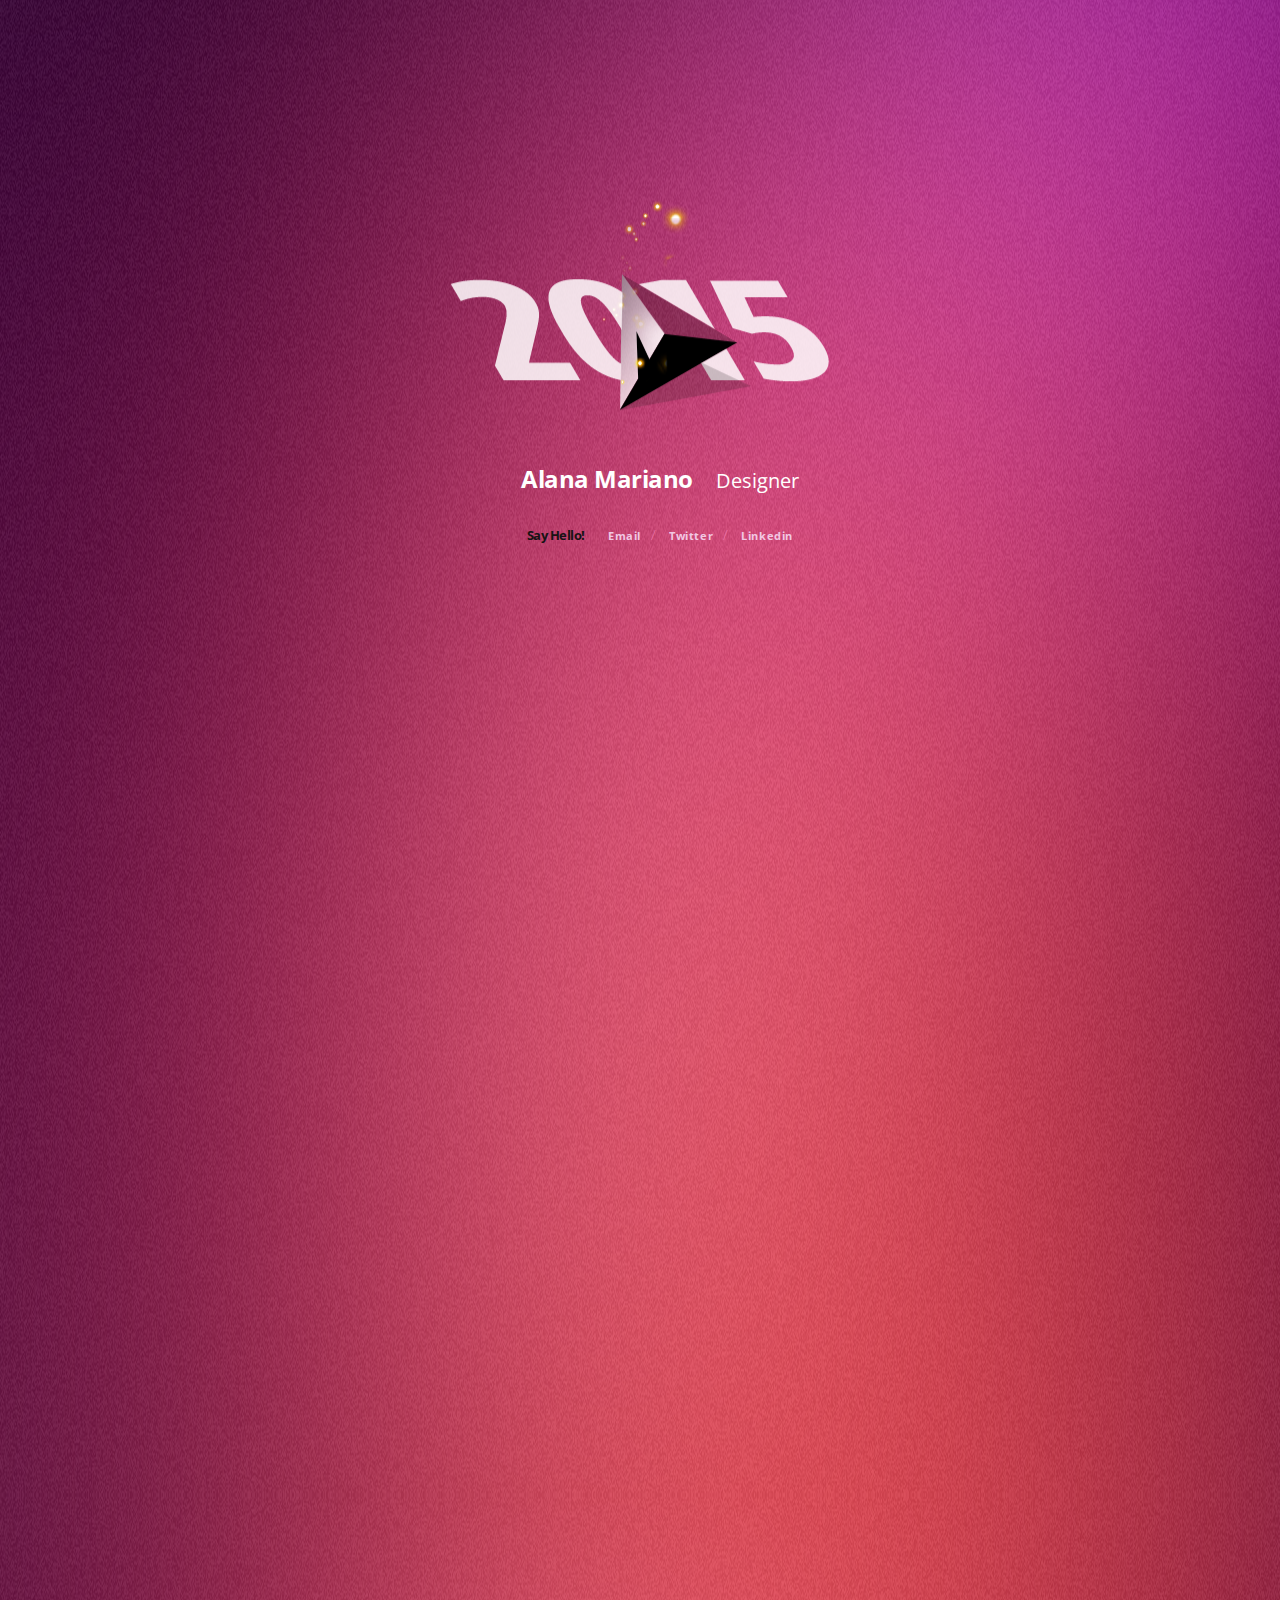
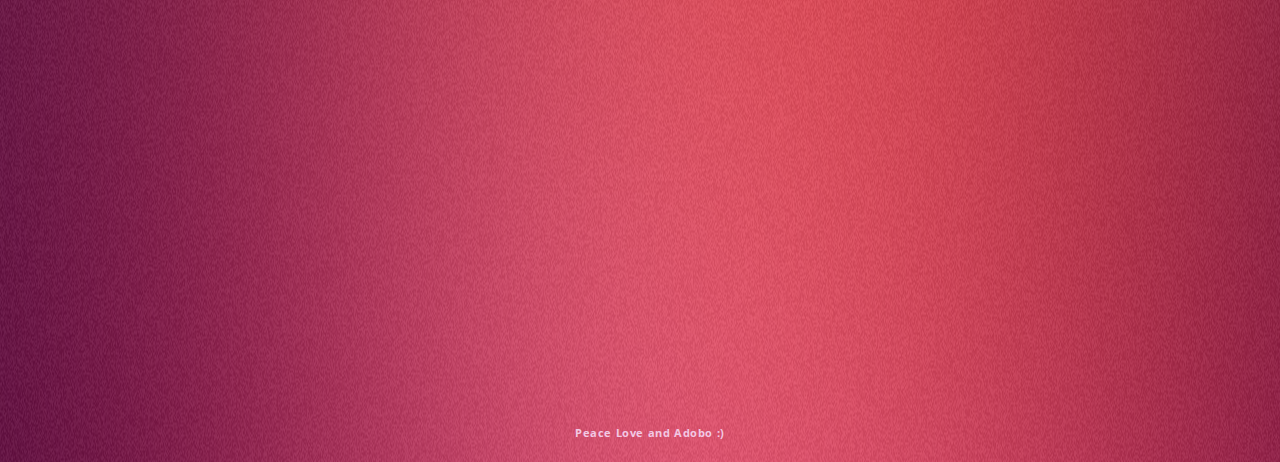
==== index.html @ 104ada3d "Initial Commit" ====
<!DOCTYPE HTML>
<html>
<head>
	<title>Quote Testing</title>
	<link rel="stylesheet" href="css/normalize.css">
	<link rel="stylesheet" href="css/styles.css">
	<link href='http://fonts.googleapis.com/css?family=Open+Sans:400,800,300,600,700' rel='stylesheet' type='text/css'>
	<link rel="text/javascript" href="js/jquery.scrollmagic.js">
</head>
<body>
	<div class="container" id="one">
<!-- 		<div class="content"> -->
			<div id="logo">
				<p><a href="#two"><img src="images/logo4.png" id="fadein-trigger"></a></p>
				<ul class="contact">
					<li>Alana Mariano</li>
					<li>Designer</li>
				</ul>
				<ul>
					<li>Say Hello!</li>
					<li><a href="mailto:asdf@gmail.com">Email</a></li><span class="slash">&#47;</span>
					<li><a href="http://www.twitter.com/bijoudama" target="_">Twitter</a></li><span class="slash">&#47;<span>
					<li><a href="https://www.linkedin.com/pub/alana-mariano/1/214/343" target="_">Linkedin</a></li>
<!-- 					<li><a href="http://www.code.io/nausichan">Code.io</a></li><span class="slash">&#47;</span> -->
				</ul>
			</div>
<!-- 		</div> -->
	</div>
			<div>
				<br /><br /><br /><br /><br /><br /><br /><br /><br /><br /><br /><br /><br /><br /><br /><br /><br /><br /><br /><br /><br /><br /><br /><br /><br /><br /><br /><br /><br /><br /><br /><br /><br /><br /><br /><br /><br /><br /><br /><br /><br /><br /><br /><br /><br /><br /><br /><br /><br /><br /><br /><br /><br /><br /><br /><br /><br /><br /><br /><br /><br /><br /><br /><br /><br /><br /><br /><br /><br /><br /><br /><br /><br /><br /><br /><br /><br /><br /><br /><br /><br /><br /><br /><br /><br /><br /><br /><br /><br /><br /><br /><br /><br />
				<ul id="trigger1"><li id="animate1"><a href="#one" id="two">Peace Love and Adobo :)</a><li>
					<br /><br /><br /><br /><br /><br /><br /><br /><br /><br /><br /><br /><br /><br />
			</div>

  <script src="http://ajax.googleapis.com/ajax/libs/jquery/1.10.2/jquery.min.js"></script>
  <script src="js/script.js"></script>
    <script>
		var controller;
		$(document).ready(function($) {
			// init controller
			controller = new ScrollMagic();
		});
    </script>

</body>
</html>
---- css/styles.css ----
* {
	font-family: 'Open Sans';
	font-size: 11px;
}

body {
	background-color: #171314;
	background: url('../images/bg1.png');
	margin: 0 auto;
	padding: 0px;
}


footer {
	display: block;
	margin: auto;
	position: absolute;
	bottom: 40px;
	padding: 20px;
}

div.container {
	width:100%;
	margin: auto;
    display: block;
    vertical-align: middle;
	top: 33%;
	position: relative;
    transform: translate(0, 40%);
}

p {
	color: #ffffff;
	font-size: 24px;
	display: inline-block;
	font-weight: 100;
}

span.role {
	font-size: 18px;
	color: #ffffff;
	display: block;
}

#logo {
	display: block;
	margin: auto;
}

ul {
	text-align: center;
/*	margin: 100px;*/
}

ul.contact>li:nth-child(2){
	color: #ffffff;
	font-size: 20px;
}

ul.contact>li:first-child{
	color: #ffffff;
	font-size: 24px;
}

li {
	margin: 0 auto;
	display: inline-block;
	padding: 10px;
}

li:first-child {
	color: #171314;
	font-weight: 700;
	font-size: 13px;
	letter-spacing: -0.5px;
}

#logo {
    margin-top: 25px;
    font-size: 21px;
    text-align: center;

    -webkit-animation: fadein 2s; /* Safari, Chrome and Opera > 12.1 */
       -moz-animation: fadein 2s; /* Firefox < 16 */
        -ms-animation: fadein 2s; /* Internet Explorer */
         -o-animation: fadein 2s; /* Opera < 12.1 */
            animation: fadein 2s;
}

/*@keyframes fadein {
    from { opacity: 0; }
    to   { opacity: 1; }
}

/* Firefox < 16 */
@-moz-keyframes fadein {
    from { opacity: 0; }
    to   { opacity: 1; }
}

/* Safari, Chrome and Opera > 12.1 */
@-webkit-keyframes fadein {
    from { opacity: 0; }
    to   { opacity: 1; }
}

/* Internet Explorer */
@-ms-keyframes fadein {
    from { opacity: 0; }
    to   { opacity: 1; }
}

/* Opera < 12.1 */
@-o-keyframes fadein {
    from { opacity: 0; }
}*/


div.wrapper {
	margin: auto;
	display: block;
}

a {
	color: #f2c8e4;
	font-weight: bold;
	text-decoration: none;
	letter-spacing: 0.6px;
}

li>a:hover {
	border-bottom: 2px solid #ffffff;
	padding-bottom: 3px;
	color: #ffffff;
}

span.slash {
	color: #f078ad;
	font-size: 14px;
	font-weight: lighter;
}

@media screen and (max-width:480px){
	* {
		font-size: 36px;
	}

	div#logo {
		margin-top: -120px;
/*		background-color: #171314;*/
	}

	img {
		width: 50%;
	}

	ul {
		text-align: center;
		margin: auto;
		width: 100%;
	}

	li {
		margin: auto;
		display: block;
		padding: 10px;
		border-bottom: 1px solid rgba(0 0 0 .5);
	}

	span {
		display: none;
	}

	div#contact {

	}

	li:first-child {
		color: #ffffff;
		font-weight: 700;
		font-size: 24px;
		letter-spacing: -0.5px;
	}
}


div.container {
	width:100%;
	margin: auto;
    display: block;
    vertical-align: middle;
	top: 33%;
	position: relative;
    transform: translate(0, 40%);
}
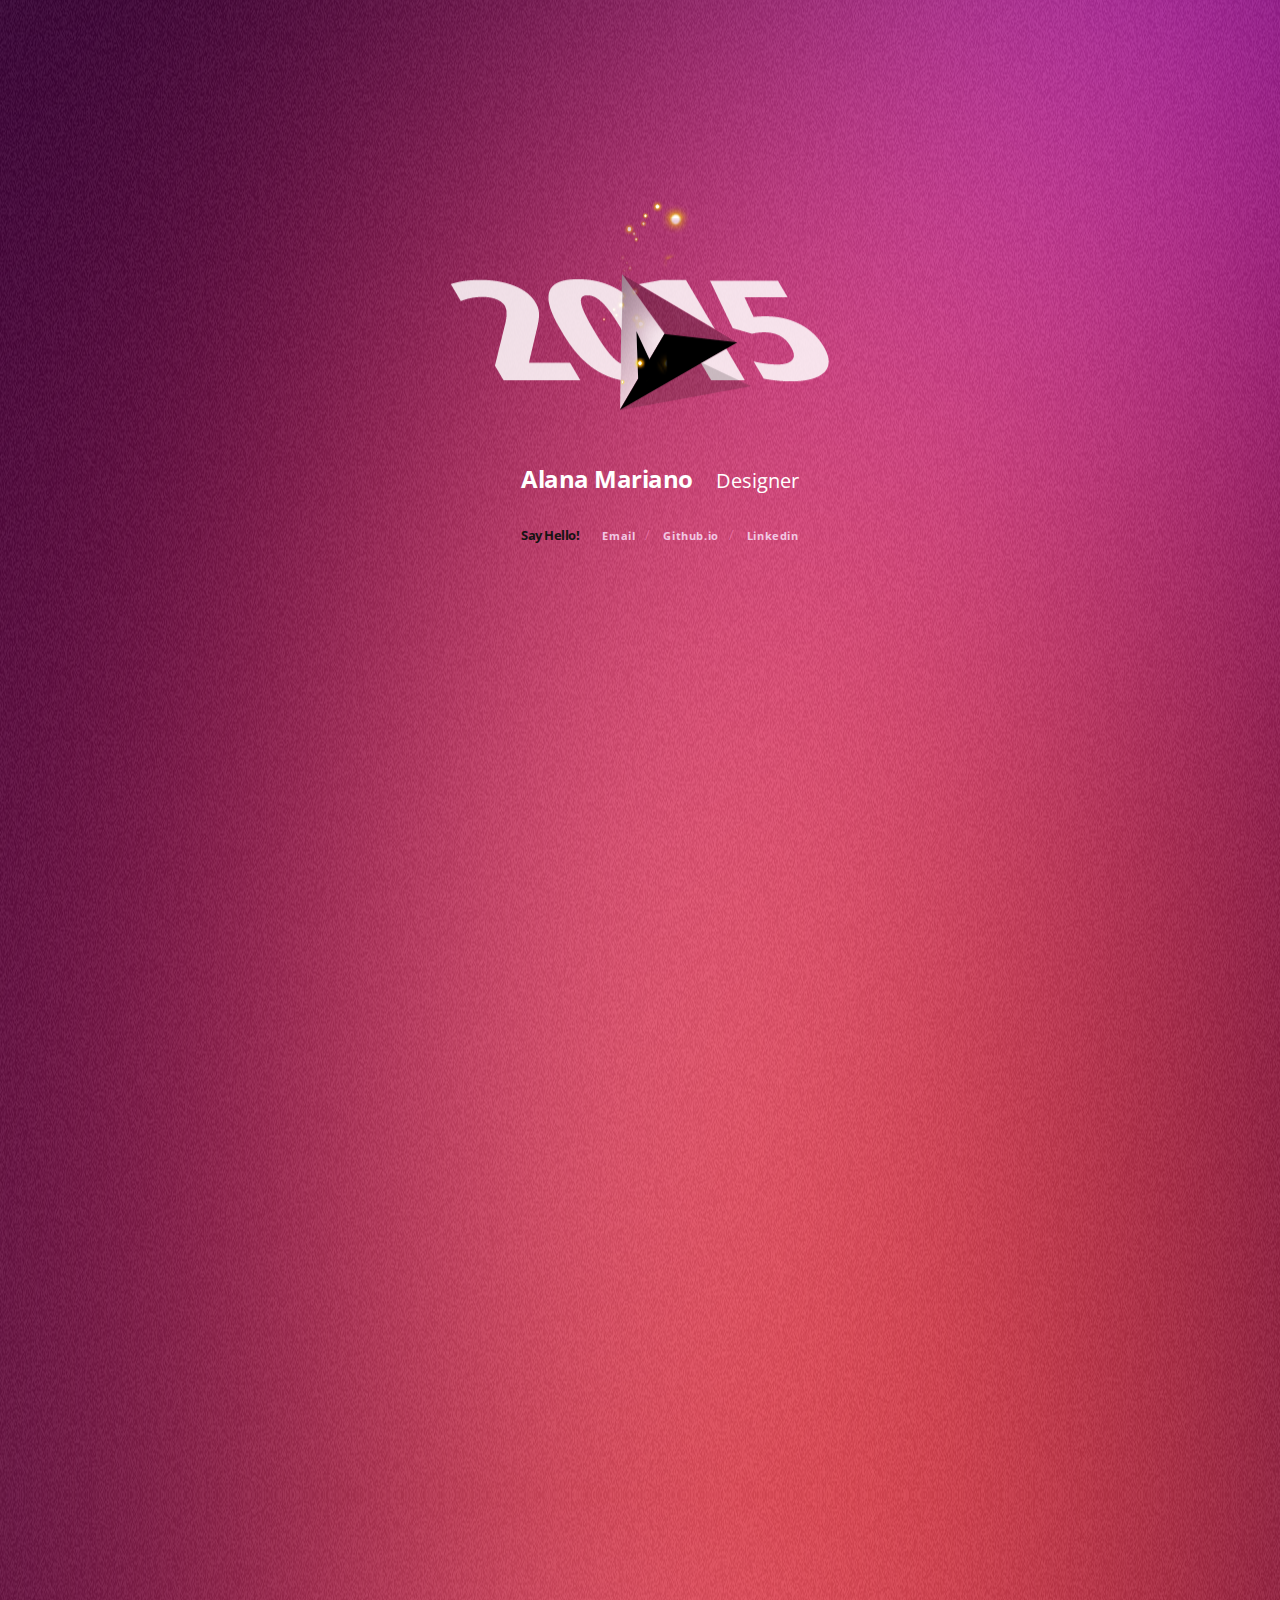
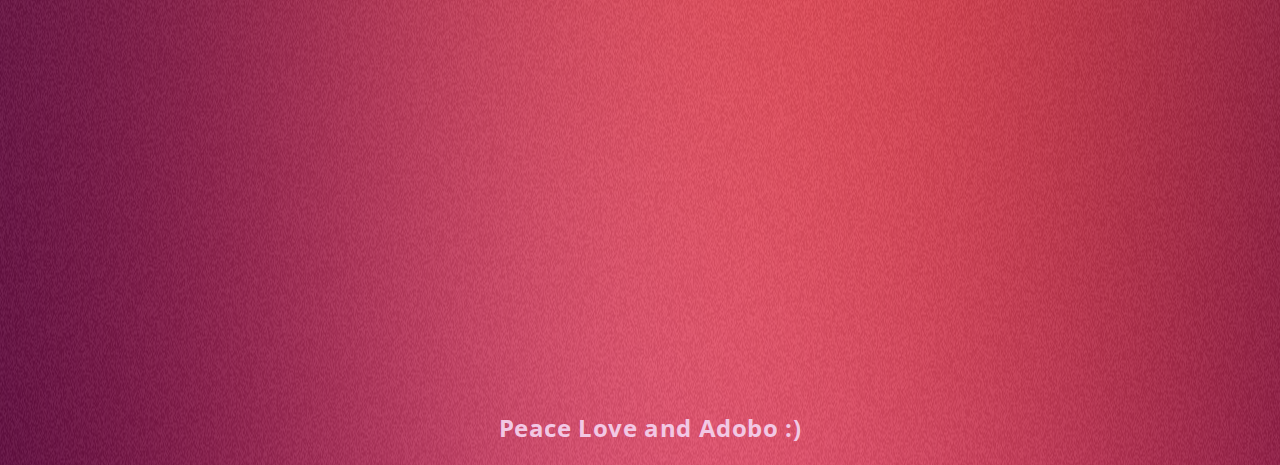
==== commit 07a095e5: "Modified XSM glass" ====
--- a/index.html
+++ b/index.html
@@ -1,7 +1,7 @@
 <!DOCTYPE HTML>
 <html>
 <head>
-	<title>Quote Testing</title>
+	<title>GA | FEWD-47: Final Project</title>
 	<link rel="stylesheet" href="css/normalize.css">
 	<link rel="stylesheet" href="css/styles.css">
 	<link href='http://fonts.googleapis.com/css?family=Open+Sans:400,800,300,600,700' rel='stylesheet' type='text/css'>
@@ -19,16 +19,15 @@
 				<ul>
 					<li>Say Hello!</li>
 					<li><a href="mailto:asdf@gmail.com">Email</a></li><span class="slash">&#47;</span>
-					<li><a href="http://www.twitter.com/bijoudama" target="_">Twitter</a></li><span class="slash">&#47;<span>
+					<li><a href="http://bijoudama.github.io" target="_">Github.io</a></li><span class="slash">&#47;</span>
 					<li><a href="https://www.linkedin.com/pub/alana-mariano/1/214/343" target="_">Linkedin</a></li>
-<!-- 					<li><a href="http://www.code.io/nausichan">Code.io</a></li><span class="slash">&#47;</span> -->
 				</ul>
 			</div>
 <!-- 		</div> -->
 	</div>
-			<div>
+			<div class="quote">
 				<br /><br /><br /><br /><br /><br /><br /><br /><br /><br /><br /><br /><br /><br /><br /><br /><br /><br /><br /><br /><br /><br /><br /><br /><br /><br /><br /><br /><br /><br /><br /><br /><br /><br /><br /><br /><br /><br /><br /><br /><br /><br /><br /><br /><br /><br /><br /><br /><br /><br /><br /><br /><br /><br /><br /><br /><br /><br /><br /><br /><br /><br /><br /><br /><br /><br /><br /><br /><br /><br /><br /><br /><br /><br /><br /><br /><br /><br /><br /><br /><br /><br /><br /><br /><br /><br /><br /><br /><br /><br /><br /><br /><br />
-				<ul id="trigger1"><li id="animate1"><a href="#one" id="two">Peace Love and Adobo :)</a><li>
+				<ul id="trigger1"><li id="animate1"><a href="#one" id="two" class="ending">Peace Love and Adobo :)</a><li>
 					<br /><br /><br /><br /><br /><br /><br /><br /><br /><br /><br /><br /><br /><br />
 			</div>
 
--- a/css/styles.css
+++ b/css/styles.css
@@ -142,7 +142,7 @@
 
 @media screen and (max-width:480px){
 	* {
-		font-size: 36px;
+		font-size: 24px;
 	}
 
 	div#logo {
@@ -151,13 +151,13 @@
 	}
 
 	img {
-		width: 50%;
+		width: 80%;
 	}
 
 	ul {
 		text-align: center;
 		margin: auto;
-		width: 100%;
+		width: 80%;
 	}
 
 	li {
@@ -171,8 +171,8 @@
 		display: none;
 	}
 
-	div#contact {
-
+	ul.contact+li {
+		font-size: 48px;
 	}
 
 	li:first-child {
@@ -181,8 +181,16 @@
 		font-size: 24px;
 		letter-spacing: -0.5px;
 	}
-}
-
+
+	ul#trigger1, div.quote {
+		display: none;
+	}
+}
+
+
+.ending {
+	font-size: 24px;
+}
 
 div.container {
 	width:100%;
